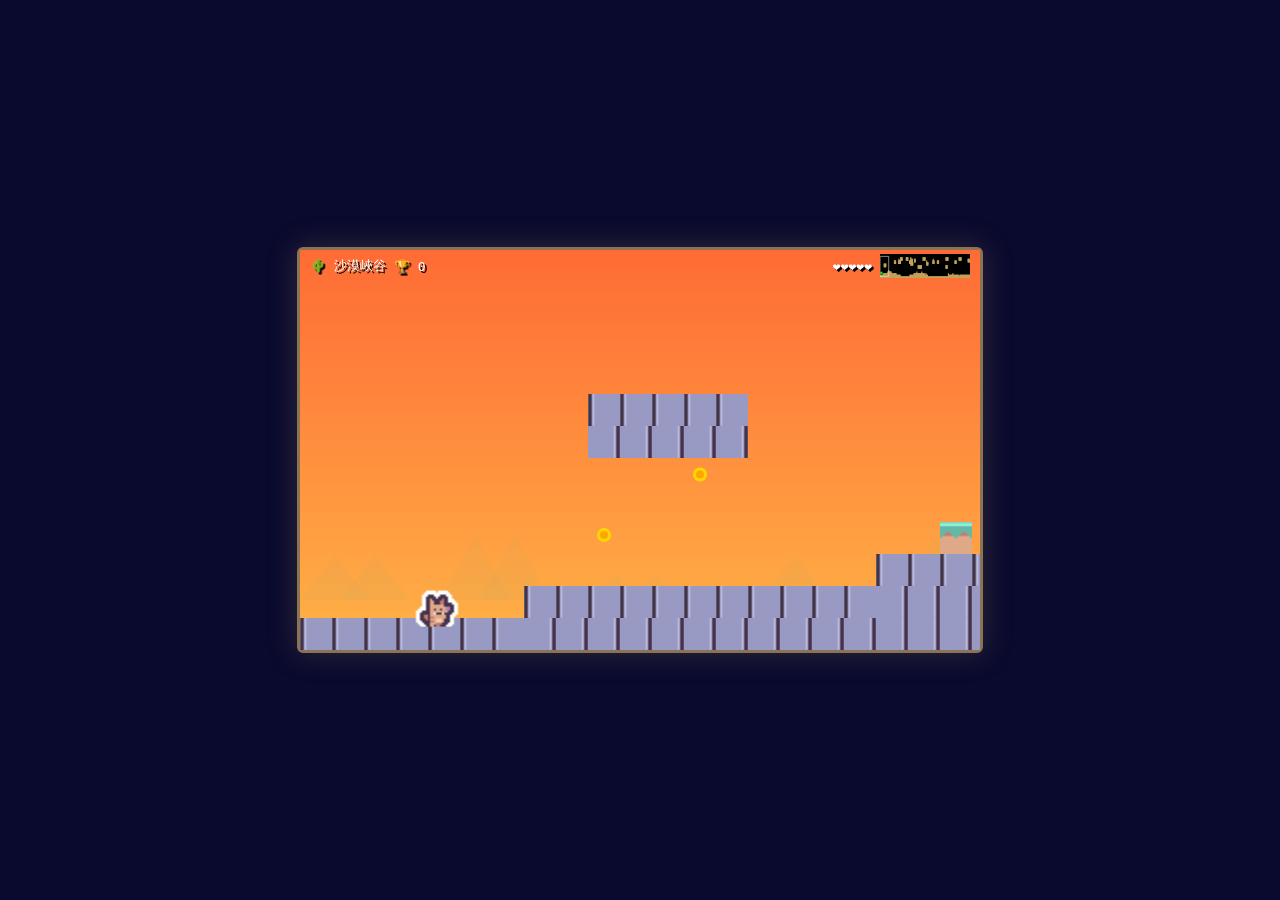
==== game.html @ 8e0295b6 "add: 像素大冒險遊戲頁面 /game" ====
<!DOCTYPE html>
<html lang="zh-TW">
<head>
<meta charset="UTF-8">
<meta name="viewport" content="width=device-width, initial-scale=1.0, user-scalable=no">
<title>🤠 像素大冒險 - 6 Worlds!</title>
<style>
*{margin:0;padding:0;box-sizing:border-box}
body{background:#0a0a2e;display:flex;justify-content:center;align-items:center;min-height:100vh;font-family:monospace;overflow:hidden}
#w{position:relative;border:3px solid #8B7355;border-radius:6px;box-shadow:0 0 30px rgba(139,115,85,.3)}
canvas{display:block;image-rendering:pixelated;image-rendering:crisp-edges}
#ui{position:absolute;top:0;left:0;right:0;padding:4px 10px;display:flex;justify-content:space-between;pointer-events:none;z-index:10;color:#fff;text-shadow:2px 2px 0 #000;font-size:13px}
#ui>div{display:flex;align-items:center;gap:8px}
#bosshp{position:absolute;top:32px;left:50%;transform:translateX(-50%);width:200px;height:12px;background:rgba(0,0,0,.6);border:2px solid #FFD700;border-radius:4px;display:none;pointer-events:none;z-index:10}
#bosshp div{height:100%;background:linear-gradient(90deg,#F00,#F60,#FF0);border-radius:2px;transition:width .2s}
#mc{display:none;position:absolute;bottom:6px;left:0;right:0;justify-content:space-between;padding:0 8px;z-index:20;pointer-events:none}
.mbtn{pointer-events:auto;width:48px;height:48px;border:2px solid rgba(255,255,255,.4);border-radius:8px;background:rgba(0,0,0,.4);color:#fff;font-size:20px;display:flex;align-items:center;justify-content:center;user-select:none;touch-action:manipulation}
.mbtn:active{background:rgba(255,255,255,.2)}
.mg{display:flex;gap:5px;pointer-events:none}
.mg .mbtn{pointer-events:auto}
@media(pointer:coarse){#mc{display:flex!important}}
</style>
</head>
<body>
<div id="w">
<canvas id="c"></canvas>
<div id="ui"><div><span id="ln">🌵 沙漠</span><span id="sc">🏆 0</span></div><div><span id="lv"></span><canvas id="mm" width="90" height="24"></canvas></div></div>
<div id="bosshp"><div id="bhpfill" style="width:100%"></div></div>
<div id="mc"><div class="mg"><div class="mbtn" id="bL">◀</div><div class="mbtn" id="bR">▶</div></div><div class="mg"><div class="mbtn" id="bJ">▲▲</div><div class="mbtn" id="bS">⚡</div></div></div>
</div>
<script>
const A={
 desert:"[data-uri]",
 player:"[data-uri]",
 enemies:"[data-uri]",
 town:"[data-uri]",
 urban:"[data-uri]",
 dungeon:"[data-uri]",
 minimap:"[data-uri]",
 plat:"[data-uri]",
 chars:"[data-uri]",
 bgs:"[data-uri]",
 indus:"[data-uri]"
};

// ===== CONSTS =====
const CW=680,CH=400,TS=32,G=.55,JF=-10,MS=3,SP=6,MW=220;
const c=document.getElementById('c'),ctx=c.getContext('2d');
c.width=CW;c.height=CH;
const mm=document.getElementById('mm'),mx=mm.getContext('2d');
const bh=document.getElementById('bosshp'),bf=document.getElementById('bhpfill');

// ===== THEMES =====
const TH=[
 {s:'desert',co:18,ga:0,gt:28,gb:30,wt:36,dc:42,bg:20,ei:0,n:'🌵 沙漠峽谷',sk:['#FF6B35','#FFB347'],mc:'#C4A35A',bs:8},
 {s:'town',co:12,ga:0,gt:74,gb:76,wt:37,dc:55,bg:72,ei:4,n:'🏘️ 邊境小鎮',sk:['#87CEEB','#B0E0E6'],mc:'#8B7355',bs:10},
 {s:'urban',co:27,ga:0,gt:0,gb:2,wt:27,dc:72,bg:3,ei:8,n:'🏙️ 繁華都市',sk:['#2a2a4e','#4a4a6e'],mc:'#708090',bs:12},
 {s:'dungeon',co:12,ga:0,gt:72,gb:74,wt:36,dc:48,bg:20,ei:12,n:'🏰 黑暗地城',sk:['#1a1a0a','#0a0a0a'],mc:'#4A3728',bs:14},
 {s:'plat',co:20,ga:1,gt:0,gb:2,wt:40,dc:80,bg:2,ei:6,n:'🍃 像素草原',sk:['#4FC3F7','#81D4FA'],mc:'#5CB85C',bs:16},
 {s:'indus',co:16,ga:1,gt:0,gb:2,wt:48,dc:80,bg:2,ei:7,n:'🏭 工業區',sk:['#37474F','#546E7A'],mc:'#78909C',bs:18},
];

// ===== STATE =====
let st={sc:0,li:5,lv:0,ph:'play',tt:0,jc:0};
let pl={x:0,y:0,vx:0,vy:0,w:30,h:40,onG:false,dir:1,fr:0,ft:0,sprint:false};
let ky={};let im={};let lv=null;let ob=null;let bull=[];let cam={x:0,y:0};
let boss=null;let particles=[];

// ===== LOAD =====
function load(cb){let n=0,t=Object.keys(A).length;for(let[k,v]of Object.entries(A)){let i=new Image;i.onload=()=>{n++;if(n>=t)cb()};i.onerror=()=>{n++;if(n>=t)cb()};i.src=v;im[k]=i;}}

// ===== DRAW =====
function tile(th,idx,dx,dy){
 let img=im[th.s];let stride=16+th.ga;
 let sx=(idx%th.co)*stride,sy=Math.floor(idx/th.co)*stride;
 ctx.drawImage(img,sx,sy,16,16,dx,dy,TS,TS);
}
function sprite(img,idx,cols,dx,dy){ctx.drawImage(img,(idx%cols)*25,Math.floor(idx/cols)*25,24,24,dx,dy,48,48);}
function sprBig(img,idx,cols,dx,dy){ctx.drawImage(img,(idx%cols)*25,Math.floor(idx/cols)*25,24,24,dx,dy,64,64);}

// ===== LEVEL GEN =====
function genLV(li){
 let t=TH[li],h=15,w=MW,l=[];
 for(let y=0;y<h;y++){l[y]=[];for(let x=0;x<w;x++)l[y][x]=-1;}
 // Ground with gentle waves
 for(let x=0;x<w;x++){
  let gndH=Math.min(14,Math.max(2,13-Math.floor(Math.sin(x*0.08)*1.5+Math.sin(x*0.03)*1)));
  l[gndH][x]=t.gt;for(let y=gndH+1;y<h;y++)l[y][x]=t.gb;
 }
 // Underground fill
 for(let x=0;x<w;x++)for(let y=15;y<20;y++){if(!l[y])l[y]=[];l[y][x]=t.gb;}
 // Platforms
 for(let i=0;i<20;i++){
  let px=8+Math.floor(Math.random()*(w-12)),py=3+Math.floor(Math.random()*6),pw=2+Math.floor(Math.random()*5);
  for(let xx=px;xx<px+pw&&xx<w;xx++){l[py][xx]=t.gb;l[py-1][xx]=t.gt;}
 }
 // Gaps in ground
 for(let gx=30;gx<w-15;gx+=15+Math.random()*20){
  let gw=2+Math.floor(Math.random()*2);
  for(let xx=gx;xx<gx+gw&&xx<w;xx++){let gy=12;while(gy<15&&l[gy][xx]>=0){l[gy][xx]=-1;gy++;}}
 }
 // Decorations
 for(let x=3;x<w;x++){
  let groundY=-1;for(let y=0;y<15;y++){if(l[y][x]>=0){groundY=y;break;}}
  if(groundY>2&&groundY<14&&Math.random()<.06&&l[groundY-1][x]==-1)l[groundY-1][x]=t.dc;
 }
 // Boss arena (flat area at end)
 for(let x=MW-25;x<MW;x++){l[13][x]=t.gt;l[14][x]=t.gb;for(let y=12;y>=9;y--)l[y][x]=-1;}
 return l;
}

function getGroundY(l,x){for(let y=0;y<15;y++)if(l[y][x]>=0)return y;return 14;}

function genOB(li){
 let o={co:[],en:[],px:3,py:0};
 o.py=getGroundY(lv,3)-1;
 // Coins
 for(let i=0;i<30;i++){
  let cx,cy;
  do{cx=8+Math.floor(Math.random()*(MW-16));cy=2+Math.floor(Math.random()*10);}while(lv[cy][cx]>=0);
  o.co.push({x:cx*TS+16,y:cy*TS+16,cl:false});
 }
 // Enemies
 for(let i=0;i<8+li*2;i++){
  let ex,ey;
  do{ex=20+Math.floor(Math.random()*(MW-35));ey=getGroundY(lv,ex)-1;}while(ey<2||lv[ey][ex]>=0);
  o.en.push({x:ex*TS+16,y:ey*TS+8,vx:(Math.random()<.5?1:-1)*(.8+Math.random()*.5),al:true,hp:1});
 }
 return o;
}

function isS(x,y){let tx=Math.floor(x/TS),ty=Math.floor(y/TS);return tx>=0&&tx<MW&&ty>=0&&ty<15&&lv[ty]&&lv[ty][tx]>=0;}

// ===== PLAYER =====
function upd(){
 let spd=ky['shift']?SP:MS;
 pl.sprint=ky['shift'];
 if(ky['a']||ky['left']){pl.vx=-spd;pl.dir=-1;}
 else if(ky['d']||ky['right']){pl.vx=spd;pl.dir=1;}
 else pl.vx*=.7;
 if((ky['w']||ky['up']||ky[' '])&&st.jc<2){
  if(st.jc===0)pl.vy=JF;
  else pl.vy=JF*0.85;
  st.jc++;pl.onG=false;
 }
 pl.vy+=G;if(pl.vy>15)pl.vy=15;
 if(Math.abs(pl.vx)>.5){pl.ft++;if(pl.ft>4){pl.fr=(pl.fr+1)%4;pl.ft=0;}}else{pl.fr=0;pl.ft=0;}
 // H
 pl.x+=pl.vx;
 let x1=Math.floor(pl.x/TS),x2=Math.floor((pl.x+pl.w-1)/TS);
 let y1=Math.floor(pl.y/TS),y2=Math.floor((pl.y+pl.h-1)/TS);
 if(pl.vx>0&&(isS(x2*TS,y1*TS+4)||isS(x2*TS,y2*TS-4))){pl.x=x2*TS-pl.w;pl.vx=0;}
 if(pl.vx<0&&(isS(x1*TS+TS-1,y1*TS+4)||isS(x1*TS+TS-1,y2*TS-4))){pl.x=(x1+1)*TS;pl.vx=0;}
 // V
 pl.y+=pl.vy;
 let uy=Math.floor(pl.y/TS),dy=Math.floor((pl.y+pl.h-1)/TS);
 let xx1=Math.floor(pl.x/TS),xx2=Math.floor((pl.x+pl.w-1)/TS);
 pl.onG=false;
 if(pl.vy>0){if(isS(xx1*TS+2,dy*TS)||isS(xx2*TS-2,dy*TS)){pl.y=dy*TS-pl.h;pl.vy=0;pl.onG=true;st.jc=0;}}
 else if(pl.vy<0){if(isS(xx1*TS+2,(uy+1)*TS-1)||isS(xx2*TS-2,(uy+1)*TS-1)){pl.y=(uy+1)*TS;pl.vy=0;}}
 if(pl.x<0)pl.x=0;if(pl.x>(MW-1)*TS)pl.x=(MW-1)*TS;
 if(pl.y>16*TS)die();
}

// ===== BULLETS =====
function updB(){
 for(let i=bull.length-1;i>=0;i--){
  let b=bull[i];b.x+=b.vx;b.l--;
  if(b.l<=0||b.x<0||b.x>MW*TS){bull.splice(i,1);continue;}
  // Hit enemies
  for(let e of ob.en){if(!e.al)continue;if(Math.abs(b.x-e.x)<20&&Math.abs(b.y-e.y)<20){e.hp--;if(e.hp<=0){e.al=false;st.sc+=100;}bull.splice(i,1);break;}}
  // Hit boss
  if(boss&&boss.al&&Math.abs(b.x-boss.x)<30&&Math.abs(b.y-boss.y)<30){boss.hp--;bull.splice(i,1);if(boss.hp<=0){boss.al=false;st.sc+=500;bh.style.display='none';}else bf.style.width=(boss.hp/boss.mhp*100)+'%';}
 }
}

// ===== ENEMIES =====
function updE(){
 for(let e of ob.en){
  if(!e.al)continue;e.x+=e.vx;
  let ex1=Math.floor(e.x/TS),ex2=Math.floor((e.x+30)/TS),ey=Math.floor((e.y+36)/TS);
  if(e.vx>0&&(isS(ex2*TS,ey*TS)||e.x>(MW-2)*TS))e.vx=-e.vx;
  if(e.vx<0&&(isS(ex1*TS+TS-1,ey*TS)||e.x<TS))e.vx=-e.vx;
  // Keep on ground
  if(!isS(ex1*TS+4,ey*TS+2)){e.y+=.5;}
  if(Math.abs(e.x-pl.x)<24&&Math.abs(e.y-pl.y)<24)die();
 }
}

// ===== BOSS =====
function spawnBoss(li){
 let t=TH[li];
 boss={
  x:(MW-15)*TS,y:11*TS,vx:1.5,
  w:56,h:56,al:true,hp:t.bs,mhp:t.bs,
  timer:0,shootTimer:0,
  spriteIdx:li // use different char sprites per world
 };
 bh.style.display='block';bf.style.width='100%';
}
function updBoss(){
 if(!boss||!boss.al)return;
 boss.x+=boss.vx;
 // Bounce
 if(boss.x<(MW-30)*TS||boss.x>(MW-5)*TS)boss.vx=-boss.vx;
 // Shoot at player
 boss.shootTimer++;
 if(boss.shootTimer>40){boss.shootTimer=0;
  let dx=pl.x-boss.x,dy=pl.y-boss.y,dist=Math.sqrt(dx*dx+dy*dy)||1;
  bull.push({x:boss.x+28,y:boss.y+28,vx:(dx/dist)*3,vy:(dy/dist)*3,l:80,boss:true});
 }
 // Player collision
 if(Math.abs(boss.x-pl.x)<30&&Math.abs(boss.y-pl.y)<30)die();
}

// ===== COINS =====
function updC(){for(let c of ob.co){if(c.cl)continue;if(Math.abs(c.x-(pl.x+pl.w/2))<16&&Math.abs(c.y-(pl.y+pl.h/2))<16){c.cl=true;st.sc+=10;}}}

function die(){if(st.ph==='dying')return;st.li--;if(st.li<=0){st.ph='go';return;}st.ph='dying';st.tt=60;}

function fire(){if(st.ph!=='play'||bull.length>8)return;bull.push({x:pl.x+(pl.dir>0?pl.w:0),y:pl.y+pl.h/3,vx:pl.dir*10,vy:-1,l:50});}

// ===== CAMERA =====
function camUp(){
 let tx=pl.x-CW/2+pl.w/2,ty=pl.y-CH/2+pl.h/2;
 cam.x+=(tx-cam.x)*.1;cam.y+=(ty-cam.y)*.1;
 cam.x=Math.max(0,Math.min(MW*TS-CW,cam.x));
 cam.y=Math.max(0,Math.min(14*TS-CH,cam.y));
}

// ===== RENDER =====
function draw(){
 let t=TH[st.lv];
 // Sky
 let g=ctx.createLinearGradient(0,0,0,CH);
 g.addColorStop(0,t.sk[0]);g.addColorStop(1,t.sk[1]);
 ctx.fillStyle=g;ctx.fillRect(0,0,CW,CH);
 // Parallax (background mountains/buildings)
 for(let i=0;i<10;i++){
  let px=(i*140-cam.x*.2)%(CW+200)-100;
  ctx.fillStyle=t.mc+'25';
  ctx.beginPath();ctx.moveTo(px,CH-50);
  ctx.lineTo(px+35,CH-50-25-(i%3)*20);
  ctx.lineTo(px+70,CH-50);ctx.fill();
 }
 // Tiles
 let sx=Math.max(0,Math.floor(cam.x/TS)),ex=Math.min(MW,Math.ceil((cam.x+CW)/TS)+1);
 let sy=Math.max(0,Math.floor(cam.y/TS)),ey=Math.min(15,Math.ceil((cam.y+CH)/TS)+1);
 for(let y=sy;y<ey;y++)for(let x=sx;x<ex;x++){let idx=lv[y][x];if(idx<0)continue;tile(t,idx,x*TS-cam.x,y*TS-cam.y);}
 // Coins
 let ti=Date.now()/200;
 for(let c of ob.co){if(c.cl)continue;let sx2=c.x-16-cam.x,sy2=c.y-16-cam.y+Math.sin(ti+c.x)*3;if(sx2<-16||sx2>CW+16)continue;
  ctx.fillStyle='#FFD700';ctx.beginPath();ctx.arc(sx2+16,sy2+16,7,0,Math.PI*2);ctx.fill();
  ctx.fillStyle='#FFA500';ctx.beginPath();ctx.arc(sx2+16,sy2+16,4,0,Math.PI*2);ctx.fill();
 }
 // Enemies
 for(let e of ob.en){if(!e.al)continue;let sx2=e.x-cam.x,sy2=e.y-cam.y;if(sx2<-48||sx2>CW+48)continue;
  sprite(im['enemies'],t.ei+Math.floor(Date.now()/300)%2,4,sx2,sy2);
 }
 // Boss
 if(boss&&boss.al){
  let bx=boss.x-cam.x,by=boss.y-cam.y;
  sprBig(im['chars'],boss.spriteIdx%27,9,bx,by);
  // Boss attack flash
  if(boss.shootTimer>30){ctx.fillStyle='rgba(255,0,0,.15)';ctx.fillRect(bx-4,by-4,72,72);}
 }
 // Bullets (player + boss)
 for(let b of bull){let bx=b.x-cam.x,by=b.y-cam.y;
  if(b.boss){ctx.fillStyle='#F00';ctx.beginPath();ctx.arc(bx,by,6,0,Math.PI*2);ctx.fill();ctx.fillStyle='#FF0';ctx.beginPath();ctx.arc(bx,by,3,0,Math.PI*2);ctx.fill();}
  else{ctx.fillStyle='#FF0';ctx.fillRect(bx-2,by-2,10,4);}
 }
 // Player
 if(st.ph!=='go'){
  let px=pl.x-cam.x,py=pl.y-cam.y;
  let fi=pl.dir>0?0:1,si=fi*4+(Math.abs(pl.vx)>.5?Math.floor(pl.fr):0);
  ctx.save();if(pl.dir<0){ctx.translate(px+24,0);ctx.scale(-1,1);ctx.translate(-(px+24),0);}
  sprite(im['player'],si,4,px,py);ctx.restore();
  // Sprint dust
  if(pl.sprint&&pl.onG){ctx.fillStyle='rgba(255,200,100,'+(.3+Math.sin(ti*5)*.2)+')';ctx.fillRect(px+(pl.dir>0?-6:50),py+40,8,6);}
 }
 // Exit sign
 if(!boss||!boss.al){let fx=(MW-5)*TS-cam.x;ctx.fillStyle='#FFD700';ctx.fillRect(fx,12*TS-cam.y,14,28);ctx.fillStyle='#FF0';ctx.beginPath();ctx.arc(fx+7,12*TS-cam.y-4,5,0,Math.PI*2);ctx.fill();}
 // HUD
 document.getElementById('sc').textContent='🏆 '+st.sc;
 let le=document.getElementById('lv');le.innerHTML='';
 for(let i=0;i<st.li;i++)le.innerHTML+='<span>❤️</span>';
 // State overlays
 if(st.ph==='dying'){ctx.fillStyle='rgba(255,0,0,.3)';ctx.fillRect(0,0,CW,CH);ctx.fillStyle='#fff';ctx.textAlign='center';ctx.font='bold 24px monospace';ctx.fillText('💀 OUCH!',CW/2,CH/2-20);ctx.font='13px monospace';ctx.fillText('剩餘: '+'❤️'.repeat(st.li),CW/2,CH/2+10);}
 if(st.ph==='go'){ctx.fillStyle='rgba(0,0,0,.8)';ctx.fillRect(0,0,CW,CH);ctx.fillStyle='#F44';ctx.font='bold 40px monospace';ctx.textAlign='center';ctx.fillText('💀 GAME OVER',CW/2,CH/2-20);ctx.fillStyle='#FFD700';ctx.font='bold 20px monospace';ctx.fillText('得分: '+st.sc,CW/2,CH/2+20);ctx.fillStyle='#CCC';ctx.font='13px monospace';ctx.fillText('按 R 重來',CW/2,CH/2+55);}
 if(st.ph==='win'){ctx.fillStyle='rgba(0,0,0,.7)';ctx.fillRect(0,0,CW,CH);ctx.fillStyle='#FFD700';ctx.font='bold 36px monospace';ctx.textAlign='center';ctx.fillText('🏆 全部通關！',CW/2,CH/2-20);ctx.fillStyle='#fff';ctx.font='bold 20px monospace';ctx.fillText('總分: '+st.sc,CW/2,CH/2+20);ctx.fillStyle='#CCC';ctx.font='13px monospace';ctx.fillText('按 R 再玩一次',CW/2,CH/2+55);}
 // Minimap
 mx.fillStyle='rgba(0,0,0,.7)';mx.fillRect(0,0,90,24);
 for(let y=0;y<15;y++)for(let x=0;x<MW;x++){if(lv[y][x]>=0){mx.fillStyle=t.mc;mx.fillRect(x*90/MW,y*24/15,Math.ceil(90/MW),Math.ceil(24/15));}}
 mx.fillStyle='#0F0';mx.fillRect((pl.x/TS)*90/MW-1,(pl.y/TS)*24/15-1,2,2);
 mx.strokeStyle='rgba(255,255,255,.4)';mx.strokeRect((cam.x/TS)*90/MW,(cam.y/TS)*24/15,(CW/TS)*90/MW,(CH/TS)*24/15);
 if(boss&&boss.al){mx.fillStyle='#F00';mx.fillRect(((MW-15))*90/MW-2,11*24/15-2,5,5);}
}

function loadLV(li){
 lv=genLV(li);ob=genOB(li);
 pl.x=ob.px*TS+16;pl.y=ob.py*TS;
 pl.vx=0;pl.vy=0;pl.onG=false;st.jc=0;
 bull=[];cam.x=0;cam.y=0;boss=null;bh.style.display='none';
 document.getElementById('ln').textContent=TH[li].n;
}

function reset(){st={sc:0,li:5,lv:0,ph:'play',tt:0,jc:0};loadLV(0);}

function loop(){
 if(st.ph==='play'||st.ph==='dying'){
  if(st.ph==='dying'){st.tt--;if(st.tt<=0){loadLV(st.lv);st.ph='play';}}
  else{
   upd();updB();updE();updC();camUp();
   // Boss trigger
   if(pl.x>(MW-28)*TS&&st.jc>=0&&(!boss))spawnBoss(st.lv);
   if(boss&&boss.al)updBoss();
   // Level clear
   if(pl.x>(MW-4)*TS&&(!boss||!boss.al)){st.lv++;if(st.lv>=6)st.ph='win';else loadLV(st.lv);}
  }
 }
 draw();requestAnimationFrame(loop);
}

// ===== CONTROLS =====
document.addEventListener('keydown',e=>{let k=e.key;
 if(k==='a'||k==='ArrowLeft')ky['left']=true;
 if(k==='d'||k==='ArrowRight')ky['right']=true;
 if(k==='w'||k==='ArrowUp'||k===' '||k==='Space'){e.preventDefault();ky['up']=true;}
 if(k==='z'||k==='x')fire();
 if(k==='Shift')ky['shift']=true;
 if((k==='r'||k==='R')&&(st.ph==='go'||st.ph==='win'))reset();
});
document.addEventListener('keyup',e=>{
 if(e.key==='a'||e.key==='ArrowLeft')ky['left']=false;
 if(e.key==='d'||e.key==='ArrowRight')ky['right']=false;
 if(e.key==='w'||e.key==='ArrowUp'||e.key===' '||e.key==='Space')ky['up']=false;
 if(e.key==='Shift')ky['shift']=false;
});

// Mobile
['bL','bR','bJ','bS'].forEach(id=>{let el=document.getElementById(id);if(!el)return;
 el.addEventListener('touchstart',e=>{e.preventDefault();
  if(id==='bL')ky['left']=true;if(id==='bR')ky['right']=true;if(id==='bJ'){ky['up']=true;}if(id==='bS')fire();
 });
 el.addEventListener('touchend',e=>{e.preventDefault();if(id==='bL')ky['left']=false;if(id==='bR')ky['right']=false;if(id==='bJ')ky['up']=false;});
});

// ===== START =====
load(()=>{reset();loop();});
</script>
</body>
</html>
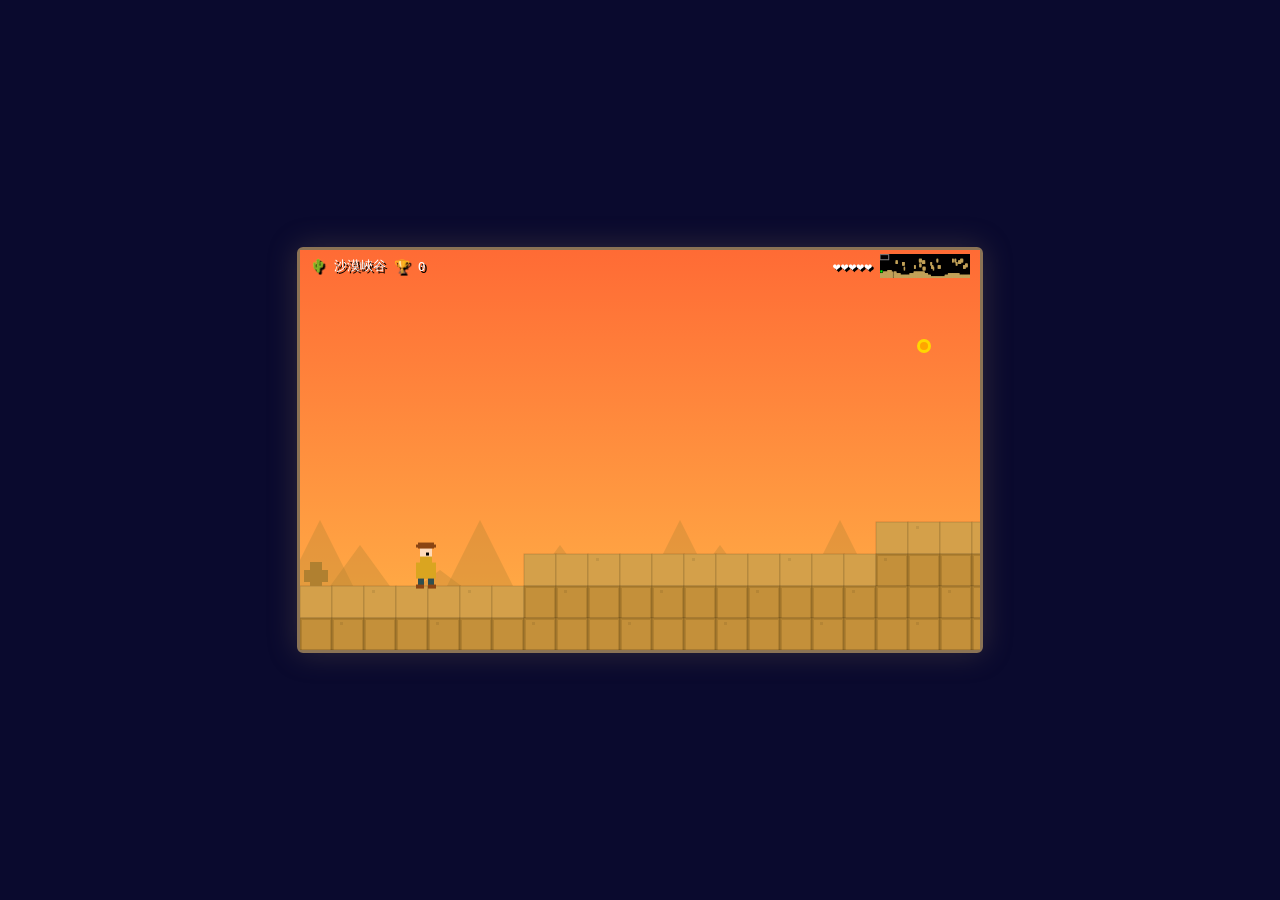
==== commit 2bc4d887: "fix: 重寫遊戲用canvas繪圖取代錯誤貼圖，沙漠風格正確+敵人可見" ====
--- a/game.html
+++ b/game.html
@@ -29,21 +29,7 @@
 <div id="mc"><div class="mg"><div class="mbtn" id="bL">◀</div><div class="mbtn" id="bR">▶</div></div><div class="mg"><div class="mbtn" id="bJ">▲▲</div><div class="mbtn" id="bS">⚡</div></div></div>
 </div>
 <script>
-const A={
- desert:"[data-uri]",
- player:"[data-uri]",
- enemies:"[data-uri]",
- town:"[data-uri]",
- urban:"[data-uri]",
- dungeon:"[data-uri]",
- minimap:"[data-uri]",
- plat:"[data-uri]",
- chars:"[data-uri]",
- bgs:"[data-uri]",
- indus:"[data-uri]"
-};
-
-// ===== CONSTS =====
+// ===== CANVAS =====
 const CW=680,CH=400,TS=32,G=.55,JF=-10,MS=3,SP=6,MW=220;
 const c=document.getElementById('c'),ctx=c.getContext('2d');
 c.width=CW;c.height=CH;
@@ -52,64 +38,47 @@
 
 // ===== THEMES =====
 const TH=[
- {s:'desert',co:18,ga:0,gt:28,gb:30,wt:36,dc:42,bg:20,ei:0,n:'🌵 沙漠峽谷',sk:['#FF6B35','#FFB347'],mc:'#C4A35A',bs:8},
- {s:'town',co:12,ga:0,gt:74,gb:76,wt:37,dc:55,bg:72,ei:4,n:'🏘️ 邊境小鎮',sk:['#87CEEB','#B0E0E6'],mc:'#8B7355',bs:10},
- {s:'urban',co:27,ga:0,gt:0,gb:2,wt:27,dc:72,bg:3,ei:8,n:'🏙️ 繁華都市',sk:['#2a2a4e','#4a4a6e'],mc:'#708090',bs:12},
- {s:'dungeon',co:12,ga:0,gt:72,gb:74,wt:36,dc:48,bg:20,ei:12,n:'🏰 黑暗地城',sk:['#1a1a0a','#0a0a0a'],mc:'#4A3728',bs:14},
- {s:'plat',co:20,ga:1,gt:0,gb:2,wt:40,dc:80,bg:2,ei:6,n:'🍃 像素草原',sk:['#4FC3F7','#81D4FA'],mc:'#5CB85C',bs:16},
- {s:'indus',co:16,ga:1,gt:0,gb:2,wt:48,dc:80,bg:2,ei:7,n:'🏭 工業區',sk:['#37474F','#546E7A'],mc:'#78909C',bs:18},
+ {n:'🌵 沙漠峽谷',sk:['#FF6B35','#FFB347'],gt:'#D4A04A',gb:'#C4903A',gd:'#B08030',mc:'#C4A35A',bs:8},
+ {n:'🏘️ 邊境小鎮',sk:['#87CEEB','#B0E0E6'],gt:'#6B8E23',gb:'#556B2F',gd:'#3E4F1A',mc:'#8B7355',bs:10},
+ {n:'🏙️ 繁華都市',sk:['#2a2a4e','#4a4a6e'],gt:'#555555',gb:'#444444',gd:'#333333',mc:'#708090',bs:12},
+ {n:'🏰 黑暗地城',sk:['#1a1a0a','#0a0a0a'],gt:'#5C4033',gb:'#4A3728',gd:'#3A2A1A',mc:'#4A3728',bs:14},
+ {n:'🍃 像素草原',sk:['#4FC3F7','#81D4FA'],gt:'#5CB85C',gb:'#4CAF50',gd:'#388E3C',mc:'#5CB85C',bs:16},
+ {n:'🏭 工業區',sk:['#37474F','#546E7A'],gt:'#78909C',gb:'#607D8B',gd:'#455A64',mc:'#78909C',bs:18},
 ];
 
 // ===== STATE =====
-let st={sc:0,li:5,lv:0,ph:'play',tt:0,jc:0};
-let pl={x:0,y:0,vx:0,vy:0,w:30,h:40,onG:false,dir:1,fr:0,ft:0,sprint:false};
-let ky={};let im={};let lv=null;let ob=null;let bull=[];let cam={x:0,y:0};
-let boss=null;let particles=[];
-
-// ===== LOAD =====
-function load(cb){let n=0,t=Object.keys(A).length;for(let[k,v]of Object.entries(A)){let i=new Image;i.onload=()=>{n++;if(n>=t)cb()};i.onerror=()=>{n++;if(n>=t)cb()};i.src=v;im[k]=i;}}
-
-// ===== DRAW =====
-function tile(th,idx,dx,dy){
- let img=im[th.s];let stride=16+th.ga;
- let sx=(idx%th.co)*stride,sy=Math.floor(idx/th.co)*stride;
- ctx.drawImage(img,sx,sy,16,16,dx,dy,TS,TS);
-}
-function sprite(img,idx,cols,dx,dy){ctx.drawImage(img,(idx%cols)*25,Math.floor(idx/cols)*25,24,24,dx,dy,48,48);}
-function sprBig(img,idx,cols,dx,dy){ctx.drawImage(img,(idx%cols)*25,Math.floor(idx/cols)*25,24,24,dx,dy,64,64);}
+let st={sc:0,li:5,lv:0,ph:'play'};
+let pl={x:0,y:0,vx:0,vy:0,w:28,h:36,onG:false,dir:1,fr:0,ft:0,sprint:false,jc:0};
+let ky={};let lv=null;let ob=null;let bull=[];let cam={x:0,y:0};
+let boss=null;let pfx=[];let ti=0;
 
 // ===== LEVEL GEN =====
 function genLV(li){
  let t=TH[li],h=15,w=MW,l=[];
- for(let y=0;y<h;y++){l[y]=[];for(let x=0;x<w;x++)l[y][x]=-1;}
+ for(let y=0;y<h;y++){l[y]=[];for(let x=0;x<w;x++)l[y][x]=0;}
  // Ground with gentle waves
  for(let x=0;x<w;x++){
-  let gndH=Math.min(14,Math.max(2,13-Math.floor(Math.sin(x*0.08)*1.5+Math.sin(x*0.03)*1)));
-  l[gndH][x]=t.gt;for(let y=gndH+1;y<h;y++)l[y][x]=t.gb;
+  let gndH=Math.min(14,Math.max(2,12-Math.floor(Math.sin(x*0.08)*1.5+Math.sin(x*0.03)*1)));
+  l[gndH][x]=1;for(let y=gndH+1;y<h;y++)l[y][x]=2;
  }
  // Underground fill
- for(let x=0;x<w;x++)for(let y=15;y<20;y++){if(!l[y])l[y]=[];l[y][x]=t.gb;}
+ for(let x=0;x<w;x++)for(let y=15;y<20;y++){if(!l[y])l[y]=[];l[y][x]=2;}
  // Platforms
  for(let i=0;i<20;i++){
   let px=8+Math.floor(Math.random()*(w-12)),py=3+Math.floor(Math.random()*6),pw=2+Math.floor(Math.random()*5);
-  for(let xx=px;xx<px+pw&&xx<w;xx++){l[py][xx]=t.gb;l[py-1][xx]=t.gt;}
- }
- // Gaps in ground
+  for(let xx=px;xx<px+pw&&xx<w;xx++){l[py][xx]=1;l[py+1][xx]=2;}
+ }
+ // Gaps
  for(let gx=30;gx<w-15;gx+=15+Math.random()*20){
   let gw=2+Math.floor(Math.random()*2);
-  for(let xx=gx;xx<gx+gw&&xx<w;xx++){let gy=12;while(gy<15&&l[gy][xx]>=0){l[gy][xx]=-1;gy++;}}
- }
- // Decorations
- for(let x=3;x<w;x++){
-  let groundY=-1;for(let y=0;y<15;y++){if(l[y][x]>=0){groundY=y;break;}}
-  if(groundY>2&&groundY<14&&Math.random()<.06&&l[groundY-1][x]==-1)l[groundY-1][x]=t.dc;
- }
- // Boss arena (flat area at end)
- for(let x=MW-25;x<MW;x++){l[13][x]=t.gt;l[14][x]=t.gb;for(let y=12;y>=9;y--)l[y][x]=-1;}
+  for(let xx=gx;xx<gx+gw&&xx<w;xx++)for(let gy=0;gy<15;gy++)l[gy][xx]=0;
+ }
+ // Boss arena
+ for(let x=MW-25;x<MW;x++){l[13][x]=1;l[14][x]=2;for(let y=12;y>=9;y--)l[y][x]=0;}
  return l;
 }
-
-function getGroundY(l,x){for(let y=0;y<15;y++)if(l[y][x]>=0)return y;return 14;}
+function getGroundY(l,x){for(let y=0;y<15;y++)if(l[y][x]>0)return y;return 14;}
+function isS(x,y){let tx=Math.floor(x/TS),ty=Math.floor(y/TS);return tx>=0&&tx<MW&&ty>=0&&ty<15&&lv[ty]&&lv[ty][tx]>0;}
 
 function genOB(li){
  let o={co:[],en:[],px:3,py:0};
@@ -117,31 +86,28 @@
  // Coins
  for(let i=0;i<30;i++){
   let cx,cy;
-  do{cx=8+Math.floor(Math.random()*(MW-16));cy=2+Math.floor(Math.random()*10);}while(lv[cy][cx]>=0);
+  do{cx=8+Math.floor(Math.random()*(MW-16));cy=2+Math.floor(Math.random()*10);}while(lv[cy][cx]>0);
   o.co.push({x:cx*TS+16,y:cy*TS+16,cl:false});
  }
  // Enemies
  for(let i=0;i<8+li*2;i++){
-  let ex,ey;
-  do{ex=20+Math.floor(Math.random()*(MW-35));ey=getGroundY(lv,ex)-1;}while(ey<2||lv[ey][ex]>=0);
-  o.en.push({x:ex*TS+16,y:ey*TS+8,vx:(Math.random()<.5?1:-1)*(.8+Math.random()*.5),al:true,hp:1});
+  let ex,ey,at=0;
+  do{ex=20+Math.floor(Math.random()*(MW-35));ey=getGroundY(lv,ex)-1;at++;}while((ey<1||lv[ey][ex]>0)&&at<50);
+  if(ey>=1&&ey<15)o.en.push({x:ex*TS+16,y:ey*TS+8,vx:(Math.random()<.5?1:-1)*(.8+Math.random()*.5),al:true,hp:2+li,tt:0});
  }
  return o;
 }
-
-function isS(x,y){let tx=Math.floor(x/TS),ty=Math.floor(y/TS);return tx>=0&&tx<MW&&ty>=0&&ty<15&&lv[ty]&&lv[ty][tx]>=0;}
 
 // ===== PLAYER =====
 function upd(){
  let spd=ky['shift']?SP:MS;
  pl.sprint=ky['shift'];
- if(ky['a']||ky['left']){pl.vx=-spd;pl.dir=-1;}
+ if(ky['a']||ky['left']){pl.vx=-spd;pl.dir=0;}
  else if(ky['d']||ky['right']){pl.vx=spd;pl.dir=1;}
  else pl.vx*=.7;
- if((ky['w']||ky['up']||ky[' '])&&st.jc<2){
-  if(st.jc===0)pl.vy=JF;
-  else pl.vy=JF*0.85;
-  st.jc++;pl.onG=false;
+ if((ky['w']||ky['up']||ky[' '])&&pl.jc<2){
+  pl.vy=pl.jc===0?JF:JF*0.85;
+  pl.jc++;pl.onG=false;
  }
  pl.vy+=G;if(pl.vy>15)pl.vy=15;
  if(Math.abs(pl.vx)>.5){pl.ft++;if(pl.ft>4){pl.fr=(pl.fr+1)%4;pl.ft=0;}}else{pl.fr=0;pl.ft=0;}
@@ -156,7 +122,7 @@
  let uy=Math.floor(pl.y/TS),dy=Math.floor((pl.y+pl.h-1)/TS);
  let xx1=Math.floor(pl.x/TS),xx2=Math.floor((pl.x+pl.w-1)/TS);
  pl.onG=false;
- if(pl.vy>0){if(isS(xx1*TS+2,dy*TS)||isS(xx2*TS-2,dy*TS)){pl.y=dy*TS-pl.h;pl.vy=0;pl.onG=true;st.jc=0;}}
+ if(pl.vy>0){if(isS(xx1*TS+2,dy*TS)||isS(xx2*TS-2,dy*TS)){pl.y=dy*TS-pl.h;pl.vy=0;pl.onG=true;pl.jc=0;}}
  else if(pl.vy<0){if(isS(xx1*TS+2,(uy+1)*TS-1)||isS(xx2*TS-2,(uy+1)*TS-1)){pl.y=(uy+1)*TS;pl.vy=0;}}
  if(pl.x<0)pl.x=0;if(pl.x>(MW-1)*TS)pl.x=(MW-1)*TS;
  if(pl.y>16*TS)die();
@@ -165,12 +131,10 @@
 // ===== BULLETS =====
 function updB(){
  for(let i=bull.length-1;i>=0;i--){
-  let b=bull[i];b.x+=b.vx;b.l--;
+  let b=bull[i];b.x+=b.vx;b.y+=b.vy;b.l--;
   if(b.l<=0||b.x<0||b.x>MW*TS){bull.splice(i,1);continue;}
-  // Hit enemies
-  for(let e of ob.en){if(!e.al)continue;if(Math.abs(b.x-e.x)<20&&Math.abs(b.y-e.y)<20){e.hp--;if(e.hp<=0){e.al=false;st.sc+=100;}bull.splice(i,1);break;}}
-  // Hit boss
-  if(boss&&boss.al&&Math.abs(b.x-boss.x)<30&&Math.abs(b.y-boss.y)<30){boss.hp--;bull.splice(i,1);if(boss.hp<=0){boss.al=false;st.sc+=500;bh.style.display='none';}else bf.style.width=(boss.hp/boss.mhp*100)+'%';}
+  for(let e of ob.en){if(!e.al)continue;if(Math.abs(b.x-e.x)<18&&Math.abs(b.y-e.y)<18){e.hp--;if(e.hp<=0){e.al=false;st.sc+=100;}bull.splice(i,1);break;}}
+  if(boss&&boss.al&&Math.abs(b.x-boss.x)<28&&Math.abs(b.y-boss.y)<28){boss.hp--;bull.splice(i,1);if(boss.hp<=0){boss.al=false;st.sc+=500;bh.style.display='none';}else bf.style.width=(boss.hp/boss.mhp*100)+'%';}
  }
 }
 
@@ -181,46 +145,35 @@
   let ex1=Math.floor(e.x/TS),ex2=Math.floor((e.x+30)/TS),ey=Math.floor((e.y+36)/TS);
   if(e.vx>0&&(isS(ex2*TS,ey*TS)||e.x>(MW-2)*TS))e.vx=-e.vx;
   if(e.vx<0&&(isS(ex1*TS+TS-1,ey*TS)||e.x<TS))e.vx=-e.vx;
-  // Keep on ground
-  if(!isS(ex1*TS+4,ey*TS+2)){e.y+=.5;}
-  if(Math.abs(e.x-pl.x)<24&&Math.abs(e.y-pl.y)<24)die();
+  if(!isS(ex1*TS+4,ey*TS+2))e.y+=.5;
+  if(Math.abs(e.x-pl.x)<22&&Math.abs(e.y-pl.y)<22)die();
+  // Bob animation
+  e.tt=(e.tt||0)+1;
  }
 }
 
 // ===== BOSS =====
 function spawnBoss(li){
  let t=TH[li];
- boss={
-  x:(MW-15)*TS,y:11*TS,vx:1.5,
-  w:56,h:56,al:true,hp:t.bs,mhp:t.bs,
-  timer:0,shootTimer:0,
-  spriteIdx:li // use different char sprites per world
- };
+ boss={x:(MW-15)*TS,y:11*TS,vx:1.5,w:56,h:56,al:true,hp:t.bs,mhp:t.bs,timer:0,st:0};
  bh.style.display='block';bf.style.width='100%';
 }
 function updBoss(){
  if(!boss||!boss.al)return;
  boss.x+=boss.vx;
- // Bounce
  if(boss.x<(MW-30)*TS||boss.x>(MW-5)*TS)boss.vx=-boss.vx;
- // Shoot at player
- boss.shootTimer++;
- if(boss.shootTimer>40){boss.shootTimer=0;
+ boss.st++;
+ if(boss.st>40){boss.st=0;
   let dx=pl.x-boss.x,dy=pl.y-boss.y,dist=Math.sqrt(dx*dx+dy*dy)||1;
   bull.push({x:boss.x+28,y:boss.y+28,vx:(dx/dist)*3,vy:(dy/dist)*3,l:80,boss:true});
  }
- // Player collision
- if(Math.abs(boss.x-pl.x)<30&&Math.abs(boss.y-pl.y)<30)die();
-}
-
-// ===== COINS =====
+ if(Math.abs(boss.x-pl.x)<28&&Math.abs(boss.y-pl.y)<28)die();
+}
+
 function updC(){for(let c of ob.co){if(c.cl)continue;if(Math.abs(c.x-(pl.x+pl.w/2))<16&&Math.abs(c.y-(pl.y+pl.h/2))<16){c.cl=true;st.sc+=10;}}}
-
-function die(){if(st.ph==='dying')return;st.li--;if(st.li<=0){st.ph='go';return;}st.ph='dying';st.tt=60;}
-
-function fire(){if(st.ph!=='play'||bull.length>8)return;bull.push({x:pl.x+(pl.dir>0?pl.w:0),y:pl.y+pl.h/3,vx:pl.dir*10,vy:-1,l:50});}
-
-// ===== CAMERA =====
+function die(){if(st.ph!=='play')return;st.li--;if(st.li<=0){st.ph='go';return;}st.ph='dying';setTimeout(()=>{if(st.ph==='dying'){loadLV(st.lv);st.ph='play';}},800);}
+function fire(){if(st.ph!=='play'||bull.length>8)return;bull.push({x:pl.x+(pl.dir?pl.w:0),y:pl.y+pl.h/3,vx:(pl.dir?10:-10),vy:-1,l:50});}
+
 function camUp(){
  let tx=pl.x-CW/2+pl.w/2,ty=pl.y-CH/2+pl.h/2;
  cam.x+=(tx-cam.x)*.1;cam.y+=(ty-cam.y)*.1;
@@ -229,57 +182,153 @@
 }
 
 // ===== RENDER =====
+function drawTile(x,y,t){
+ let th=TH[st.lv];
+ ctx.fillStyle=t===1?th.gt:th.gd;
+ ctx.fillRect(x,y,TS,TS);
+ ctx.fillStyle=t===1?th.gt:th.gb;
+ ctx.fillRect(x+2,y+2,TS-4,TS-2);
+ // Texture
+ ctx.fillStyle='rgba(0,0,0,.08)';
+ if((Math.floor(x/TS)+Math.floor(y/TS))%3===0)ctx.fillRect(x+8,y+4,3,3);
+ ctx.strokeStyle='rgba(0,0,0,.15)';
+ ctx.strokeRect(x,y,TS,TS);
+}
+
+function drawEnemy(e){
+ let sx=e.x-cam.x,sy=e.y-cam.y+Math.sin((e.tt||0)*0.1)*2;
+ if(sx<-32||sx>CW+32)return;
+ // Body
+ ctx.fillStyle='#C0392B';
+ ctx.fillRect(sx+8,sy+8,16,24);
+ ctx.fillRect(sx+4,sy+16,24,12);
+ // Eyes
+ ctx.fillStyle='#FF0';
+ ctx.fillRect(sx+10,sy+12,5,5);
+ ctx.fillRect(sx+17,sy+12,5,5);
+ ctx.fillStyle='#000';
+ ctx.fillRect(sx+12,sy+14,3,3);
+ ctx.fillRect(sx+19,sy+14,3,3);
+ // Feet
+ ctx.fillStyle='#8B4513';
+ ctx.fillRect(sx+6,sy+30,8,6);
+ ctx.fillRect(sx+18,sy+30,8,6);
+}
+
+function drawPlayer(){
+ let t=TH[st.lv];
+ let px=pl.x-cam.x,py=pl.y-cam.y;
+ // Body
+ ctx.fillStyle='#DAA520';
+ ctx.fillRect(px+8,py+4,12,24);
+ ctx.fillRect(px+4,py+12,20,16);
+ // Head
+ ctx.fillStyle='#FFDAB9';
+ ctx.fillRect(px+8,py-4,12,10);
+ // Hat
+ ctx.fillStyle='#8B4513';
+ ctx.fillRect(px+6,py-8,16,6);
+ ctx.fillRect(px+4,py-6,20,3);
+ // Eyes
+ ctx.fillStyle='#000';
+ let ex=pl.dir?px+14:px+10;
+ ctx.fillRect(ex,py+2,3,3);
+ // Legs
+ ctx.fillStyle='#2F4F4F';
+ let lx=pl.vx!==0?(Math.floor(Date.now()/120)%2?0:6):0;
+ ctx.fillRect(px+6+lx,py+28,6,8);
+ ctx.fillRect(px+16-lx,py+28,6,8);
+ // Boots
+ ctx.fillStyle='#8B4513';
+ ctx.fillRect(px+4+lx,py+34,8,4);
+ ctx.fillRect(px+16-lx,py+34,8,4);
+ // Sprint dust
+ if(pl.sprint&&pl.onG){
+  ctx.fillStyle='rgba(200,160,80,'+(.3+Math.sin(ti*10)*.2)+')';
+  ctx.fillRect(px+(pl.dir?28:-12),py+32,8,6);
+ }
+}
+
+function drawBoss(){
+ if(!boss||!boss.al)return;
+ let bx=boss.x-cam.x,by=boss.y-cam.y;
+ let t=TH[st.lv];
+ // Body
+ ctx.fillStyle='#8B0000';
+ ctx.fillRect(bx,by,56,48);
+ ctx.fillRect(bx-8,by+8,72,32);
+ // Eyes
+ ctx.fillStyle='#FF0';
+ ctx.fillRect(bx+10,by+8,10,10);
+ ctx.fillRect(bx+36,by+8,10,10);
+ ctx.fillStyle='#F00';
+ ctx.fillRect(bx+13,by+11,5,5);
+ ctx.fillRect(bx+39,by+11,5,5);
+ // Crown
+ ctx.fillStyle='#FFD700';
+ ctx.fillRect(bx+14,by-6,28,8);
+ ctx.beginPath();
+ ctx.moveTo(bx+14,by-6);ctx.lineTo(bx+18,by-12);ctx.lineTo(bx+22,by-6);
+ ctx.moveTo(bx+28,by-6);ctx.lineTo(bx+32,by-12);ctx.lineTo(bx+36,by-6);
+ ctx.fill();
+ // Mouth
+ ctx.fillStyle='#400';
+ ctx.fillRect(bx+18,by+30,20,6);
+ // Attack flash
+ if(boss.st>35)ctx.fillStyle='rgba(255,0,0,.2)';ctx.fillRect(bx,by,56,48);
+}
+
 function draw(){
+ ti=Date.now()/200;
  let t=TH[st.lv];
  // Sky
  let g=ctx.createLinearGradient(0,0,0,CH);
  g.addColorStop(0,t.sk[0]);g.addColorStop(1,t.sk[1]);
  ctx.fillStyle=g;ctx.fillRect(0,0,CW,CH);
- // Parallax (background mountains/buildings)
- for(let i=0;i<10;i++){
-  let px=(i*140-cam.x*.2)%(CW+200)-100;
-  ctx.fillStyle=t.mc+'25';
+ // Parallax hills
+ for(let i=0;i<12;i++){
+  let px=(i*120-cam.x*.3)%(CW+200)-100;
+  ctx.fillStyle=t.gd+'55';
   ctx.beginPath();ctx.moveTo(px,CH-50);
-  ctx.lineTo(px+35,CH-50-25-(i%3)*20);
-  ctx.lineTo(px+70,CH-50);ctx.fill();
+  ctx.lineTo(px+40,CH-80-(i%3)*25);
+  ctx.lineTo(px+80,CH-50);ctx.fill();
  }
  // Tiles
  let sx=Math.max(0,Math.floor(cam.x/TS)),ex=Math.min(MW,Math.ceil((cam.x+CW)/TS)+1);
  let sy=Math.max(0,Math.floor(cam.y/TS)),ey=Math.min(15,Math.ceil((cam.y+CH)/TS)+1);
- for(let y=sy;y<ey;y++)for(let x=sx;x<ex;x++){let idx=lv[y][x];if(idx<0)continue;tile(t,idx,x*TS-cam.x,y*TS-cam.y);}
+ for(let y=sy;y<ey;y++)for(let x=sx;x<ex;x++){
+  let idx=lv[y][x];
+  if(idx===0)continue;
+  drawTile(x*TS-cam.x,y*TS-cam.y,idx);
+ }
+ // Decorations (cacti/trees)
+ for(let x=sx;x<ex;x+=5+Math.floor(Math.random()*3)){
+  let gnd=getGroundY(lv,x);
+  if(gnd>0&&gnd<14&&Math.random()<.3){
+   let dx=x*TS-cam.x,dy=gnd*TS-cam.y-TS;
+   ctx.fillStyle=t.gd;
+   ctx.fillRect(dx+10,dy+8,12,24);
+   ctx.fillRect(dx+4,dy+16,24,12);
+  }
+ }
  // Coins
- let ti=Date.now()/200;
- for(let c of ob.co){if(c.cl)continue;let sx2=c.x-16-cam.x,sy2=c.y-16-cam.y+Math.sin(ti+c.x)*3;if(sx2<-16||sx2>CW+16)continue;
-  ctx.fillStyle='#FFD700';ctx.beginPath();ctx.arc(sx2+16,sy2+16,7,0,Math.PI*2);ctx.fill();
-  ctx.fillStyle='#FFA500';ctx.beginPath();ctx.arc(sx2+16,sy2+16,4,0,Math.PI*2);ctx.fill();
+ for(let c of ob.co){if(c.cl)continue;let cx=c.x-16-cam.x,cy=c.y-16-cam.y+Math.sin(ti+c.x)*3;if(cx<-16||cx>CW+16)continue;
+  ctx.fillStyle='#FFD700';ctx.beginPath();ctx.arc(cx+16,cy+16,7,0,Math.PI*2);ctx.fill();
+  ctx.fillStyle='#FFA500';ctx.beginPath();ctx.arc(cx+16,cy+16,4,0,Math.PI*2);ctx.fill();
  }
  // Enemies
- for(let e of ob.en){if(!e.al)continue;let sx2=e.x-cam.x,sy2=e.y-cam.y;if(sx2<-48||sx2>CW+48)continue;
-  sprite(im['enemies'],t.ei+Math.floor(Date.now()/300)%2,4,sx2,sy2);
- }
+ for(let e of ob.en){if(!e.al)continue;drawEnemy(e);}
  // Boss
- if(boss&&boss.al){
-  let bx=boss.x-cam.x,by=boss.y-cam.y;
-  sprBig(im['chars'],boss.spriteIdx%27,9,bx,by);
-  // Boss attack flash
-  if(boss.shootTimer>30){ctx.fillStyle='rgba(255,0,0,.15)';ctx.fillRect(bx-4,by-4,72,72);}
- }
- // Bullets (player + boss)
+ if(boss&&boss.al)drawBoss();
+ // Bullets
  for(let b of bull){let bx=b.x-cam.x,by=b.y-cam.y;
   if(b.boss){ctx.fillStyle='#F00';ctx.beginPath();ctx.arc(bx,by,6,0,Math.PI*2);ctx.fill();ctx.fillStyle='#FF0';ctx.beginPath();ctx.arc(bx,by,3,0,Math.PI*2);ctx.fill();}
   else{ctx.fillStyle='#FF0';ctx.fillRect(bx-2,by-2,10,4);}
  }
  // Player
- if(st.ph!=='go'){
-  let px=pl.x-cam.x,py=pl.y-cam.y;
-  let fi=pl.dir>0?0:1,si=fi*4+(Math.abs(pl.vx)>.5?Math.floor(pl.fr):0);
-  ctx.save();if(pl.dir<0){ctx.translate(px+24,0);ctx.scale(-1,1);ctx.translate(-(px+24),0);}
-  sprite(im['player'],si,4,px,py);ctx.restore();
-  // Sprint dust
-  if(pl.sprint&&pl.onG){ctx.fillStyle='rgba(255,200,100,'+(.3+Math.sin(ti*5)*.2)+')';ctx.fillRect(px+(pl.dir>0?-6:50),py+40,8,6);}
- }
+ if(st.ph!=='go')drawPlayer();
  // Exit sign
- if(!boss||!boss.al){let fx=(MW-5)*TS-cam.x;ctx.fillStyle='#FFD700';ctx.fillRect(fx,12*TS-cam.y,14,28);ctx.fillStyle='#FF0';ctx.beginPath();ctx.arc(fx+7,12*TS-cam.y-4,5,0,Math.PI*2);ctx.fill();}
+ if(!boss||!boss.al){let fx=(MW-6)*TS-cam.x;ctx.fillStyle='#FFD700';ctx.fillRect(fx,12*TS-cam.y,14,28);ctx.fillStyle='#FF0';ctx.beginPath();ctx.arc(fx+7,12*TS-cam.y-4,5,0,Math.PI*2);ctx.fill();}
  // HUD
  document.getElementById('sc').textContent='🏆 '+st.sc;
  let le=document.getElementById('lv');le.innerHTML='';
@@ -287,34 +336,30 @@
  // State overlays
  if(st.ph==='dying'){ctx.fillStyle='rgba(255,0,0,.3)';ctx.fillRect(0,0,CW,CH);ctx.fillStyle='#fff';ctx.textAlign='center';ctx.font='bold 24px monospace';ctx.fillText('💀 OUCH!',CW/2,CH/2-20);ctx.font='13px monospace';ctx.fillText('剩餘: '+'❤️'.repeat(st.li),CW/2,CH/2+10);}
  if(st.ph==='go'){ctx.fillStyle='rgba(0,0,0,.8)';ctx.fillRect(0,0,CW,CH);ctx.fillStyle='#F44';ctx.font='bold 40px monospace';ctx.textAlign='center';ctx.fillText('💀 GAME OVER',CW/2,CH/2-20);ctx.fillStyle='#FFD700';ctx.font='bold 20px monospace';ctx.fillText('得分: '+st.sc,CW/2,CH/2+20);ctx.fillStyle='#CCC';ctx.font='13px monospace';ctx.fillText('按 R 重來',CW/2,CH/2+55);}
- if(st.ph==='win'){ctx.fillStyle='rgba(0,0,0,.7)';ctx.fillRect(0,0,CW,CH);ctx.fillStyle='#FFD700';ctx.font='bold 36px monospace';ctx.textAlign='center';ctx.fillText('🏆 全部通關！',CW/2,CH/2-20);ctx.fillStyle='#fff';ctx.font='bold 20px monospace';ctx.fillText('總分: '+st.sc,CW/2,CH/2+20);ctx.fillStyle='#CCC';ctx.font='13px monospace';ctx.fillText('按 R 再玩一次',CW/2,CH/2+55);}
+ if(st.ph==='win'){ctx.fillStyle='rgba(0,0,0,.7)';ctx.fillRect(0,0,CW,CH);ctx.fillStyle='#FFD700';ctx.font='bold 36px monospace';ctx.textAlign='center';ctx.fillText('🏆 全部通關!',CW/2,CH/2-20);ctx.fillStyle='#fff';ctx.font='bold 20px monospace';ctx.fillText('總分: '+st.sc,CW/2,CH/2+20);ctx.fillStyle='#CCC';ctx.font='13px monospace';ctx.fillText('按 R 再玩一次',CW/2,CH/2+55);}
  // Minimap
  mx.fillStyle='rgba(0,0,0,.7)';mx.fillRect(0,0,90,24);
- for(let y=0;y<15;y++)for(let x=0;x<MW;x++){if(lv[y][x]>=0){mx.fillStyle=t.mc;mx.fillRect(x*90/MW,y*24/15,Math.ceil(90/MW),Math.ceil(24/15));}}
+ for(let y=0;y<15;y++)for(let x=0;x<MW;x++){if(lv[y][x]>0){mx.fillStyle=t.mc;mx.fillRect(x*90/MW,y*24/15,Math.ceil(90/MW),Math.ceil(24/15));}}
  mx.fillStyle='#0F0';mx.fillRect((pl.x/TS)*90/MW-1,(pl.y/TS)*24/15-1,2,2);
- mx.strokeStyle='rgba(255,255,255,.4)';mx.strokeRect((cam.x/TS)*90/MW,(cam.y/TS)*24/15,(CW/TS)*90/MW,(CH/TS)*24/15);
+ mx.strokeStyle='rgba(255,255,255,.4)';mx.strokeRect((cam.x/TS)*90/MW,(cam.y/TS)*90/MW,(CW/TS)*90/MW,(CH/TS)*90/MW);
  if(boss&&boss.al){mx.fillStyle='#F00';mx.fillRect(((MW-15))*90/MW-2,11*24/15-2,5,5);}
 }
 
 function loadLV(li){
  lv=genLV(li);ob=genOB(li);
  pl.x=ob.px*TS+16;pl.y=ob.py*TS;
- pl.vx=0;pl.vy=0;pl.onG=false;st.jc=0;
+ pl.vx=0;pl.vy=0;pl.onG=false;pl.jc=0;
  bull=[];cam.x=0;cam.y=0;boss=null;bh.style.display='none';
  document.getElementById('ln').textContent=TH[li].n;
 }
-
-function reset(){st={sc:0,li:5,lv:0,ph:'play',tt:0,jc:0};loadLV(0);}
+function reset(){st={sc:0,li:5,lv:0,ph:'play'};loadLV(0);}
 
 function loop(){
  if(st.ph==='play'||st.ph==='dying'){
-  if(st.ph==='dying'){st.tt--;if(st.tt<=0){loadLV(st.lv);st.ph='play';}}
-  else{
+  if(st.ph==='play'){
    upd();updB();updE();updC();camUp();
-   // Boss trigger
-   if(pl.x>(MW-28)*TS&&st.jc>=0&&(!boss))spawnBoss(st.lv);
+   if(pl.x>(MW-28)*TS&&(!boss))spawnBoss(st.lv);
    if(boss&&boss.al)updBoss();
-   // Level clear
    if(pl.x>(MW-4)*TS&&(!boss||!boss.al)){st.lv++;if(st.lv>=6)st.ph='win';else loadLV(st.lv);}
   }
  }
@@ -336,8 +381,6 @@
  if(e.key==='w'||e.key==='ArrowUp'||e.key===' '||e.key==='Space')ky['up']=false;
  if(e.key==='Shift')ky['shift']=false;
 });
-
-// Mobile
 ['bL','bR','bJ','bS'].forEach(id=>{let el=document.getElementById(id);if(!el)return;
  el.addEventListener('touchstart',e=>{e.preventDefault();
   if(id==='bL')ky['left']=true;if(id==='bR')ky['right']=true;if(id==='bJ'){ky['up']=true;}if(id==='bS')fire();
@@ -346,7 +389,7 @@
 });
 
 // ===== START =====
-load(()=>{reset();loop();});
+reset();loop();
 </script>
 </body>
-</html>+</html>
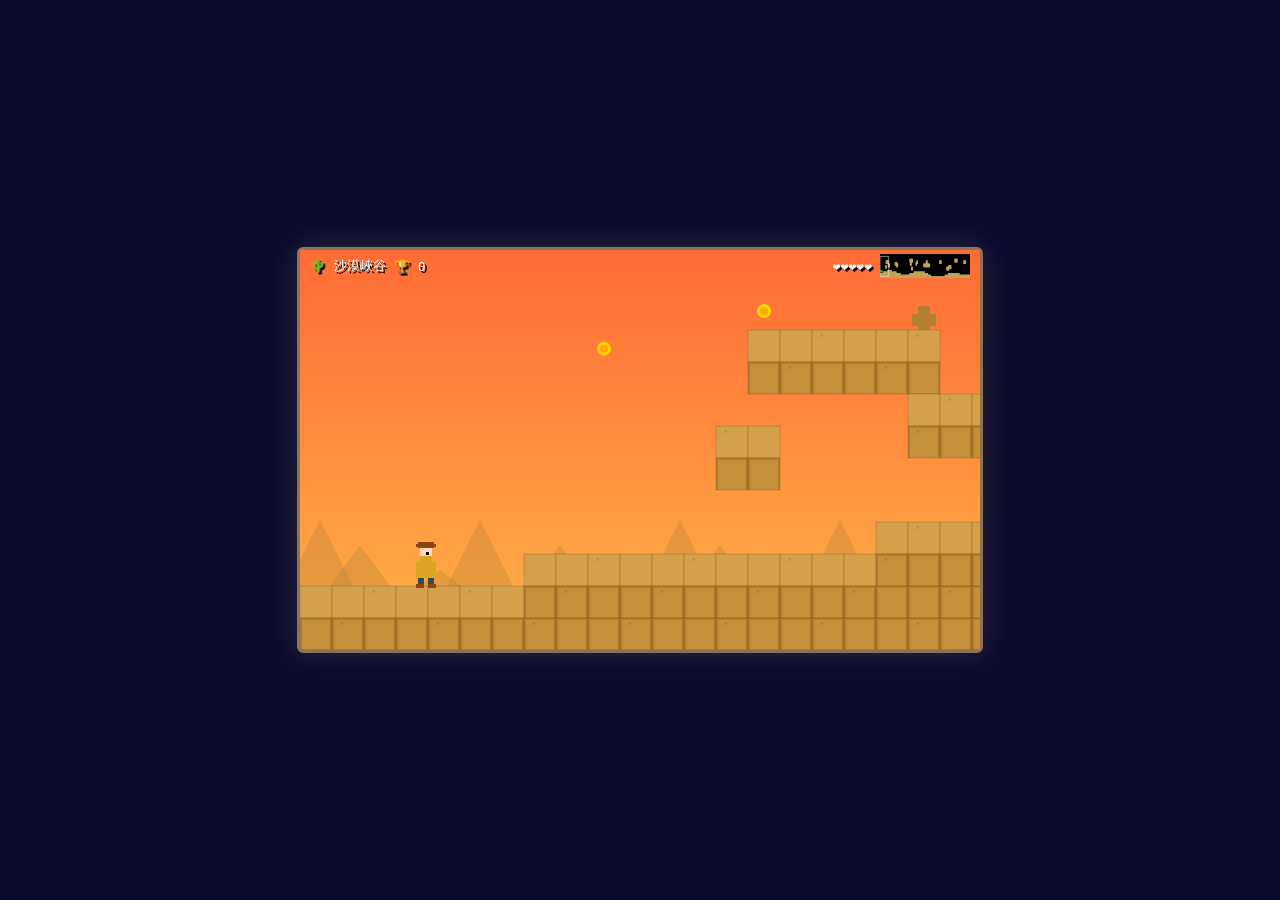
==== commit 0359ef26: "fix: minimap viewport y軸計算修正" ====
--- a/game.html
+++ b/game.html
@@ -341,7 +341,7 @@
  mx.fillStyle='rgba(0,0,0,.7)';mx.fillRect(0,0,90,24);
  for(let y=0;y<15;y++)for(let x=0;x<MW;x++){if(lv[y][x]>0){mx.fillStyle=t.mc;mx.fillRect(x*90/MW,y*24/15,Math.ceil(90/MW),Math.ceil(24/15));}}
  mx.fillStyle='#0F0';mx.fillRect((pl.x/TS)*90/MW-1,(pl.y/TS)*24/15-1,2,2);
- mx.strokeStyle='rgba(255,255,255,.4)';mx.strokeRect((cam.x/TS)*90/MW,(cam.y/TS)*90/MW,(CW/TS)*90/MW,(CH/TS)*90/MW);
+ mx.strokeStyle='rgba(255,255,255,.4)';mx.strokeRect((cam.x/TS)*90/MW,(cam.y/TS)*24/15,(CW/TS)*90/MW,(CH/TS)*24/15);
  if(boss&&boss.al){mx.fillStyle='#F00';mx.fillRect(((MW-15))*90/MW-2,11*24/15-2,5,5);}
 }
 
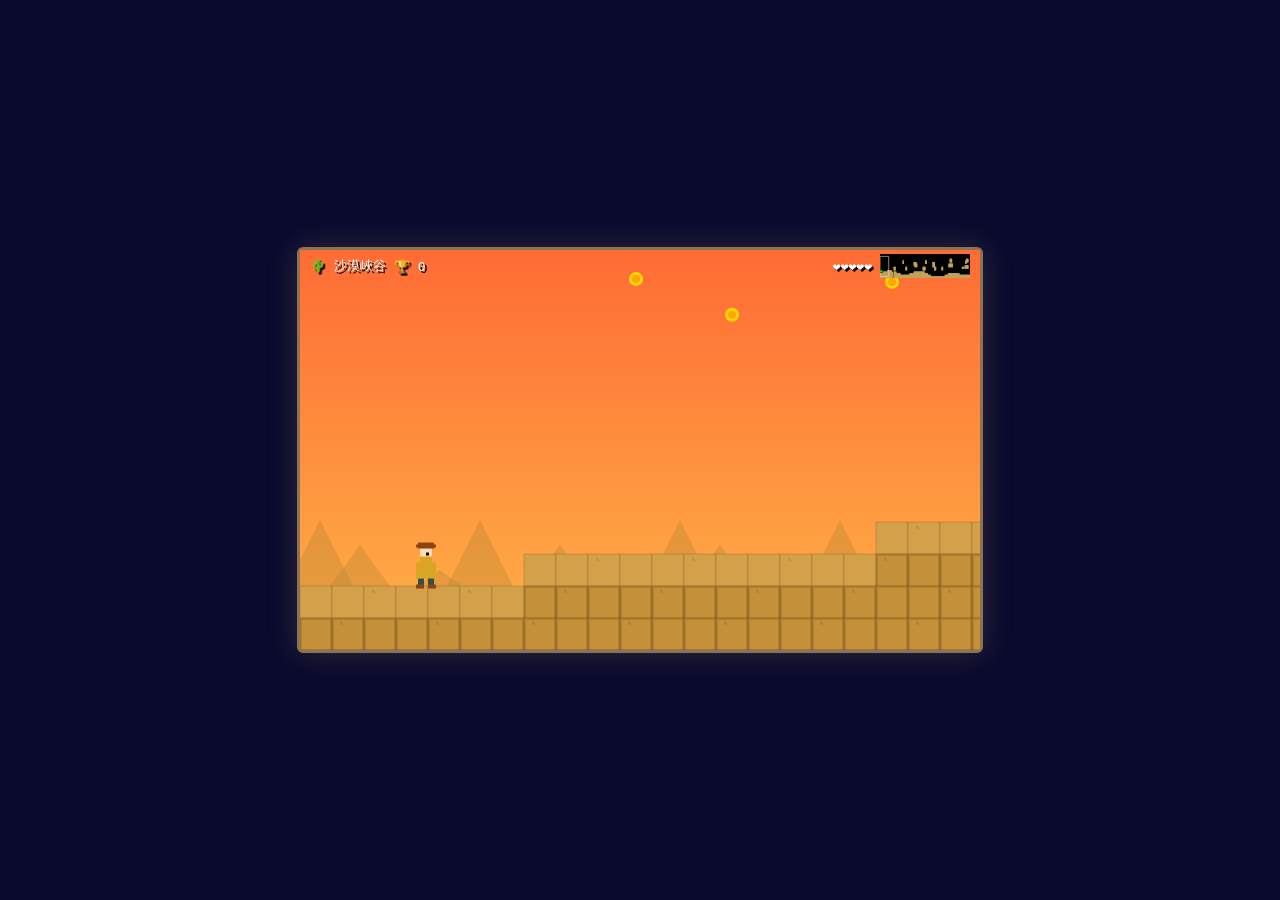
==== commit 97b80701: "fix: 魔王子彈不會打到自己" ====
--- a/game.html
+++ b/game.html
@@ -134,7 +134,7 @@
   let b=bull[i];b.x+=b.vx;b.y+=b.vy;b.l--;
   if(b.l<=0||b.x<0||b.x>MW*TS){bull.splice(i,1);continue;}
   for(let e of ob.en){if(!e.al)continue;if(Math.abs(b.x-e.x)<18&&Math.abs(b.y-e.y)<18){e.hp--;if(e.hp<=0){e.al=false;st.sc+=100;}bull.splice(i,1);break;}}
-  if(boss&&boss.al&&Math.abs(b.x-boss.x)<28&&Math.abs(b.y-boss.y)<28){boss.hp--;bull.splice(i,1);if(boss.hp<=0){boss.al=false;st.sc+=500;bh.style.display='none';}else bf.style.width=(boss.hp/boss.mhp*100)+'%';}
+  if(boss&&boss.al&&!b.boss&&Math.abs(b.x-boss.x)<28&&Math.abs(b.y-boss.y)<28){boss.hp--;bull.splice(i,1);if(boss.hp<=0){boss.al=false;st.sc+=500;bh.style.display='none';}else bf.style.width=(boss.hp/boss.mhp*100)+'%';}
  }
 }
 
